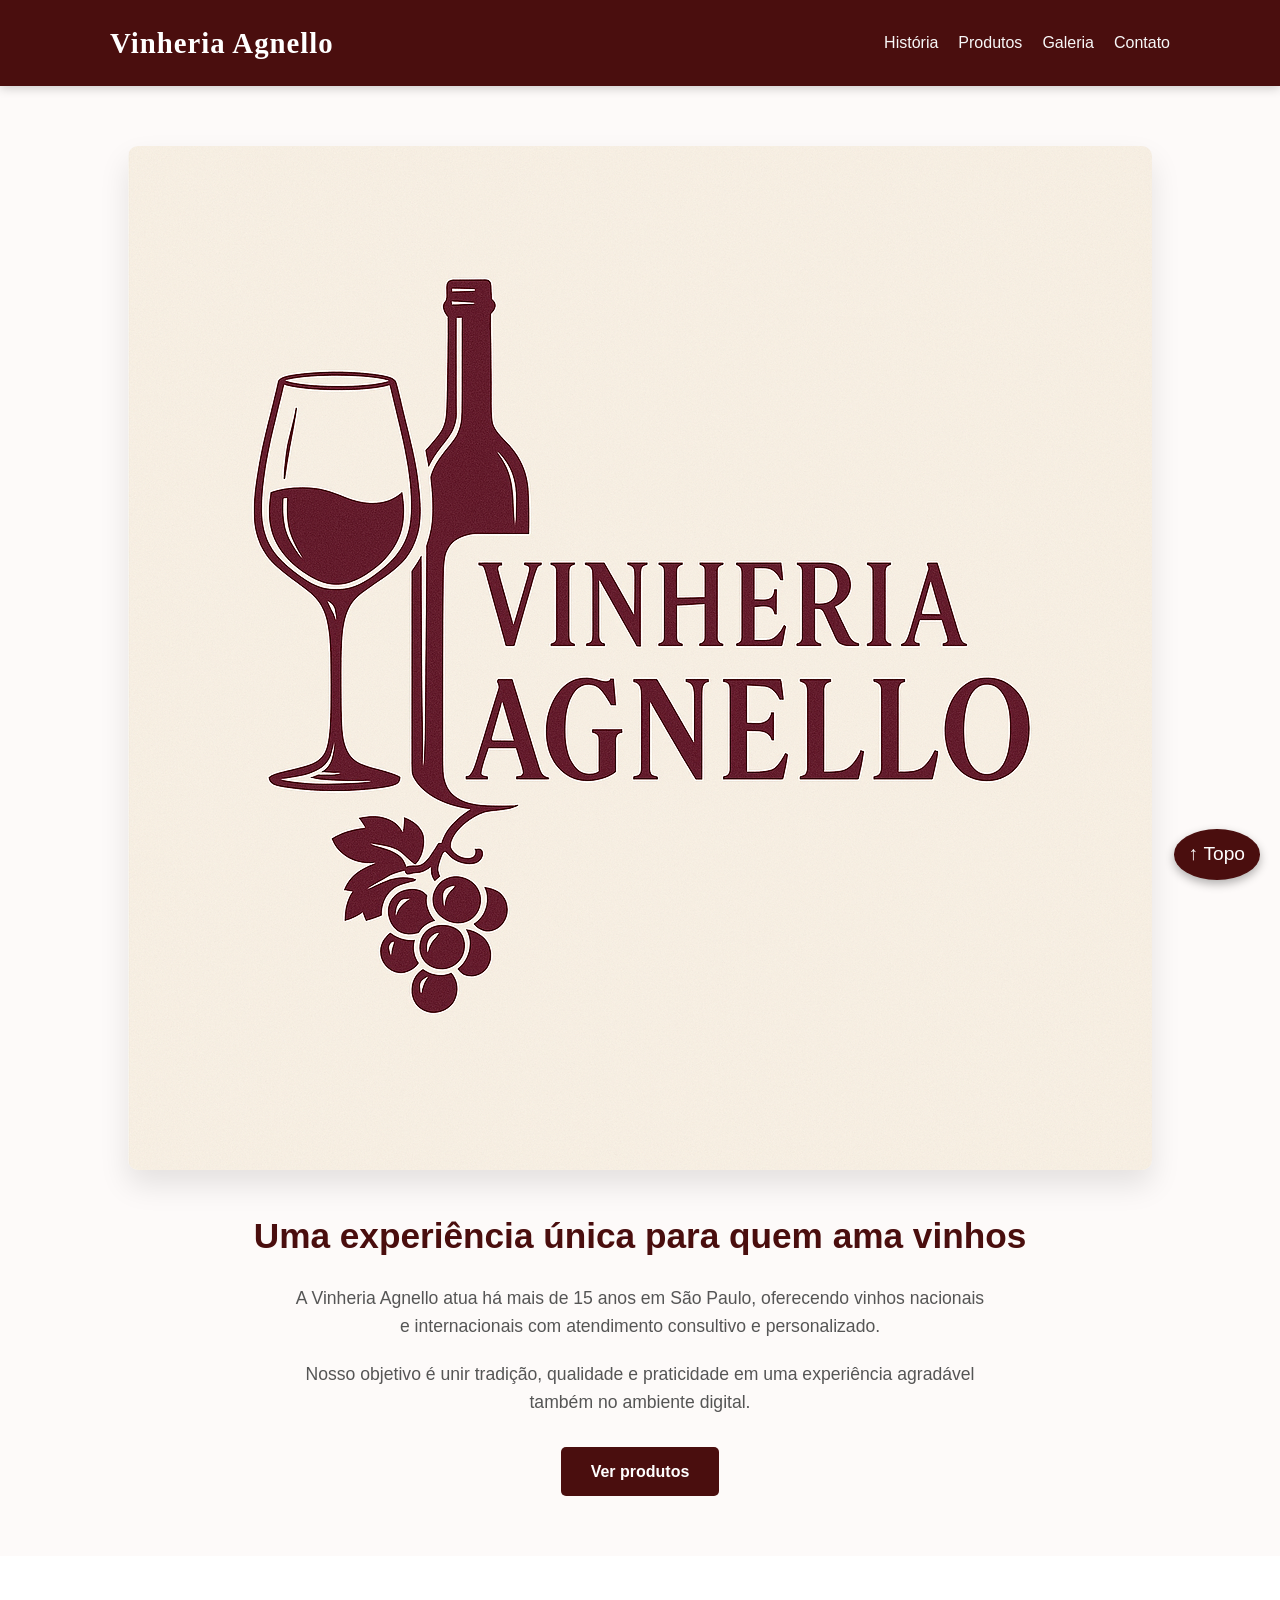
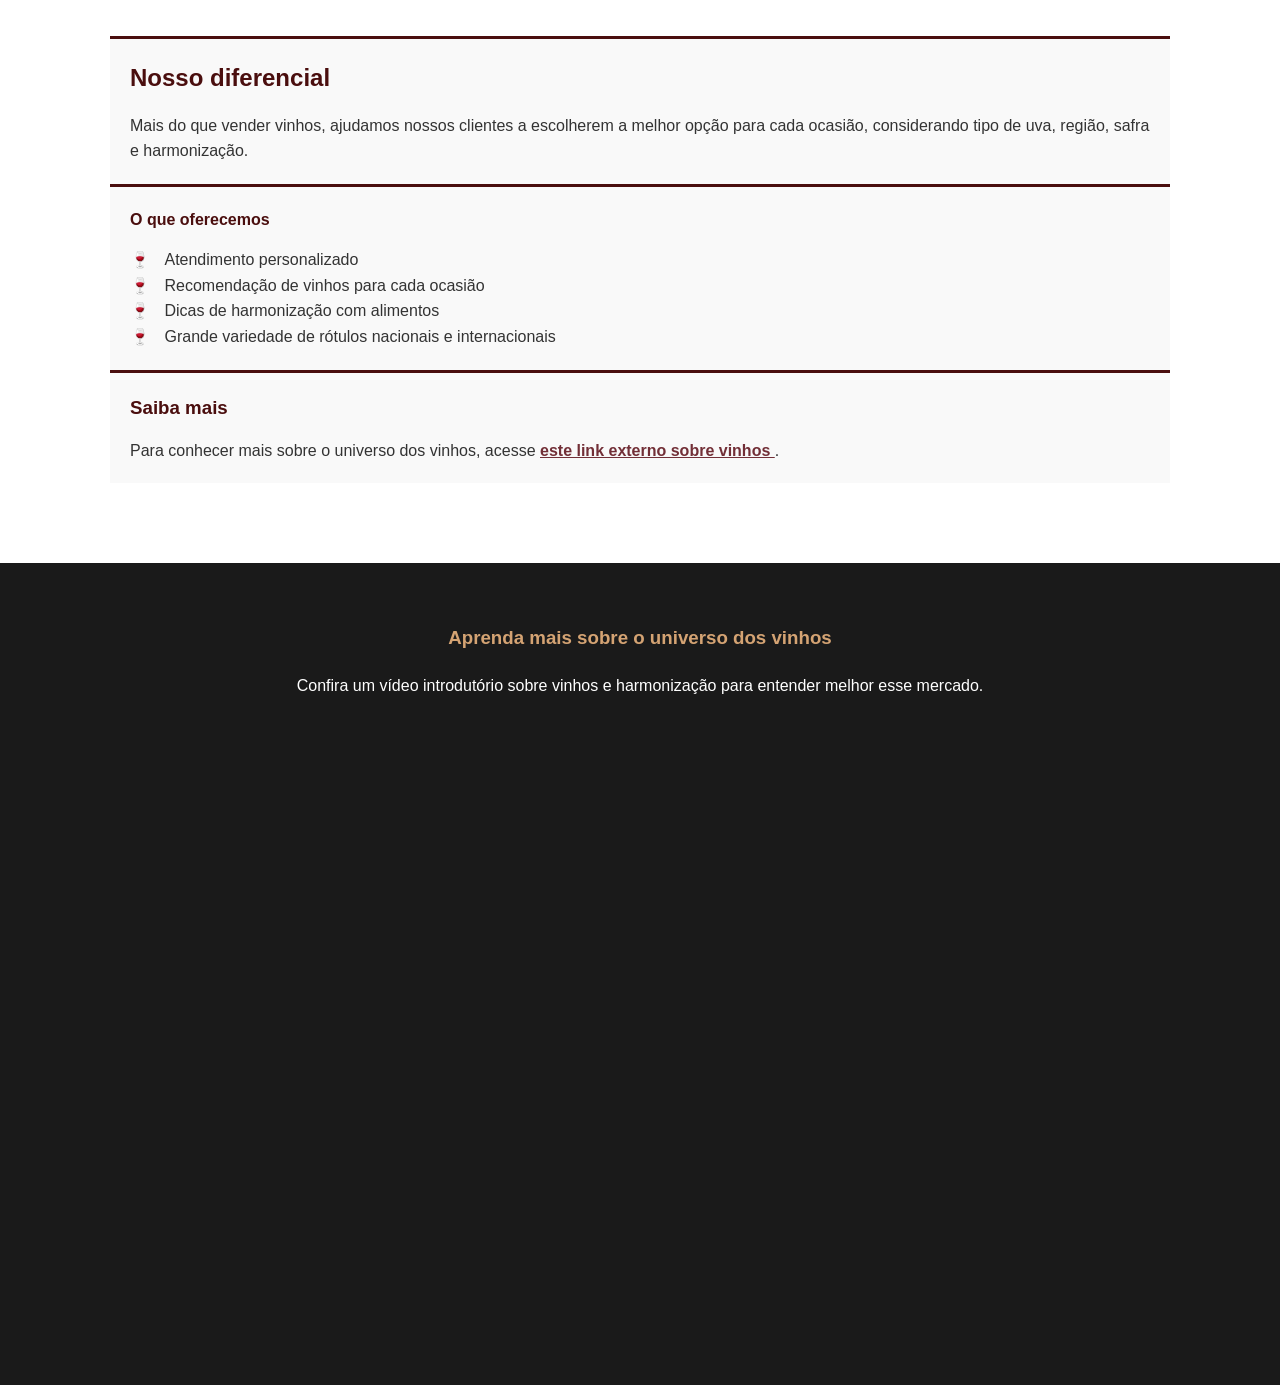
==== index.html @ 4a6b62c7 "feat- css add" ====
<!DOCTYPE html>
<html lang="pt-BR">
<head>
  <meta charset="UTF-8">
  <meta name="viewport" content="width=device-width, initial-scale=1.0">
  <meta name="description" content="Conheça a Vinheria Agnello, uma loja especializada em vinhos com atendimento personalizado e experiência única.">
  <meta name="keywords" content="vinheria, vinhos, harmonização, loja de vinhos, e-commerce, Vinheria Agnello">
  <title>Vinheria Agnello | Início</title>
  <link rel="stylesheet" href="css/style.css">
</head>
<body>

  <header class="topo" id="topo">
    <div class="container">
      <h1 id="logo">Vinheria Agnello</h1>

      <nav aria-label="Navegação principal">
        <ul class="menu">
          <li><a href="historia.html">História</a></li>
          <li><a href="produtos.html">Produtos</a></li>
          <li><a href="galeria.html">Galeria</a></li>
          <li><a href="contato.html">Contato</a></li>
        </ul>
      </nav>
    </div>
  </header>

  <main>

    <section class="hero">
      <div class="container">
        <article>
          <img src="imgs/Vinheria Agnello.png" alt="Taças de vinho em destaque" class="imagem-principal">

          <h2>Uma experiência única para quem ama vinhos</h2>

          <p>
            A Vinheria Agnello atua há mais de 15 anos em São Paulo, oferecendo vinhos nacionais e internacionais
            com atendimento consultivo e personalizado.
          </p>

          <p>
            Nosso objetivo é unir tradição, qualidade e praticidade em uma experiência agradável também no ambiente digital.
          </p>

          <a href="./src/pages/produtos.html" class="botao">Ver produtos</a>
        </article>
      </div>
    </section>

    <section class="destaque">
      <div class="container">
        <article>
          <h2>Nosso diferencial</h2>

          <p>
            Mais do que vender vinhos, ajudamos nossos clientes a escolherem a melhor opção para cada ocasião,
            considerando tipo de uva, região, safra e harmonização.
          </p>
        </article>

        <article>
          <h4>O que oferecemos</h4>
          <ul>
            <li>Atendimento personalizado</li>
            <li>Recomendação de vinhos para cada ocasião</li>
            <li>Dicas de harmonização com alimentos</li>
            <li>Grande variedade de rótulos nacionais e internacionais</li>
          </ul>
        </article>

        <article>
          <h3>Saiba mais</h3>
          <p>
            Para conhecer mais sobre o universo dos vinhos, acesse
            <a href="https://pt.wikipedia.org/wiki/Vinho" target="_blank" rel="noopener noreferrer">
              este link externo sobre vinhos
            </a>.
          </p>
        </article>
      </div>
    </section>

    <section class="video-section">
      <div class="container">
        <article>
          <h3>Aprenda mais sobre o universo dos vinhos</h3>

          <p>Confira um vídeo introdutório sobre vinhos e harmonização para entender melhor esse mercado.</p>

          <div class="video-wrapper">
            <iframe width="560" 
            height="315" 
            src="https://www.youtube.com/embed/Ac559iPwbEs?si=V6hj7K0pxbGxH-hU" 
            title="YouTube video player" frameborder="0" allow="accelerometer; autoplay; clipboard-write; encrypted-media; 
            gyroscope; picture-in-picture; web-share" referrerpolicy="strict-origin-when-cross-origin" allowfullscreen>
            </iframe>
          </div>
        </article>
      </div>
    </section>

  </main>

  <a href="#topo" class="voltar-topo">↑ Topo</a>

</body>
</html>
---- css/style.css ----
* {
    margin: 0;
    padding: 0;
    box-sizing: border-box;
}

body {
    font-family: 'Segoe UI', Arial, sans-serif;
    line-height: 1.6;
    color: #333;
    background-color: #fff;
}

.container {
    max-width: 1100px;
    margin: 0 auto;
    padding: 0 20px;
}


.topo {
    background-color: #4a0e0e; 
    color: white;
    padding: 20px 0;
    position: sticky;
    top: 0;
    z-index: 1000;
    box-shadow: 0 2px 10px rgba(0,0,0,0.2);
}

.topo .container {
    display: flex;
    justify-content: space-between;
    align-items: center;
}

#logo {
    font-family: 'Georgia', serif;
    font-size: 1.8rem;
    letter-spacing: 1px;
}

.menu {
    list-style: none;
    display: flex;
    gap: 20px;
}

.menu a {
    color: #f8f8f8;
    text-decoration: none;
    font-weight: 500;
    transition: color 0.3s;
}

.menu a:hover {
    color: #d4a373; 
}


.hero {
    padding: 60px 0;
    background-color: #fdfaf9;
    text-align: center;
}

.imagem-principal {
    max-width: 100%;
    height: auto;
    border-radius: 10px;
    margin-bottom: 30px;
    box-shadow: 0 15px 30px rgba(0,0,0,0.1);
}

.hero h2 {
    font-size: 2.2rem;
    color: #4a0e0e;
    margin-bottom: 20px;
}

.hero p {
    max-width: 700px;
    margin: 0 auto 20px;
    font-size: 1.1rem;
    color: #555;
}

.botao {
    display: inline-block;
    background-color: #4a0e0e;
    color: white;
    padding: 12px 30px;
    text-decoration: none;
    border-radius: 5px;
    font-weight: bold;
    margin-top: 10px;
    transition: background 0.3s;
}

.botao:hover {
    background-color: #722f37;
}


.destaque {
    padding: 80px 0;
    display: grid;
    grid-template-columns: repeat(auto-fit, minmax(300px, 1fr));
    gap: 40px;
}

.destaque article {
    padding: 20px;
    border-top: 3px solid #4a0e0e;
    background: #f9f9f9;
}

.destaque h2, .destaque h3, .destaque h4 {
    color: #4a0e0e;
    margin-bottom: 15px;
}

.destaque ul {
    list-style: none;
}

.destaque ul li::before {
    content: "🍷 ";
    margin-right: 10px;
}

.destaque a {
    color: #722f37;
    font-weight: bold;
}

/* Seção de Vídeo */
.video-section {
    padding: 60px 0;
    background-color: #1a1a1a;
    color: white;
    text-align: center;
}

.video-section h3 {
    margin-bottom: 20px;
    color: #d4a373;
}

.video-wrapper {
    margin-top: 30px;
    position: relative;
    padding-bottom: 56.25%;
    height: 0;
    overflow: hidden;
}

.video-wrapper iframe {
    position: absolute;
    top: 0;
    left: 0;
    width: 100%;
    height: 100%;
    border-radius: 8px;
}


.voltar-topo {
    position: fixed;
    bottom: 20px;
    right: 20px;
    background-color: #4a0e0e;
    color: white;
    padding: 10px 15px;
    text-decoration: none;
    border-radius: 50%;
    font-size: 1.2rem;
    box-shadow: 0 4px 10px rgba(0,0,0,0.3);
}


@media (max-width: 768px) {
    .topo .container {
        flex-direction: column;
        gap: 15px;
    }
    
    .hero h2 {
        font-size: 1.8rem;
    }
}
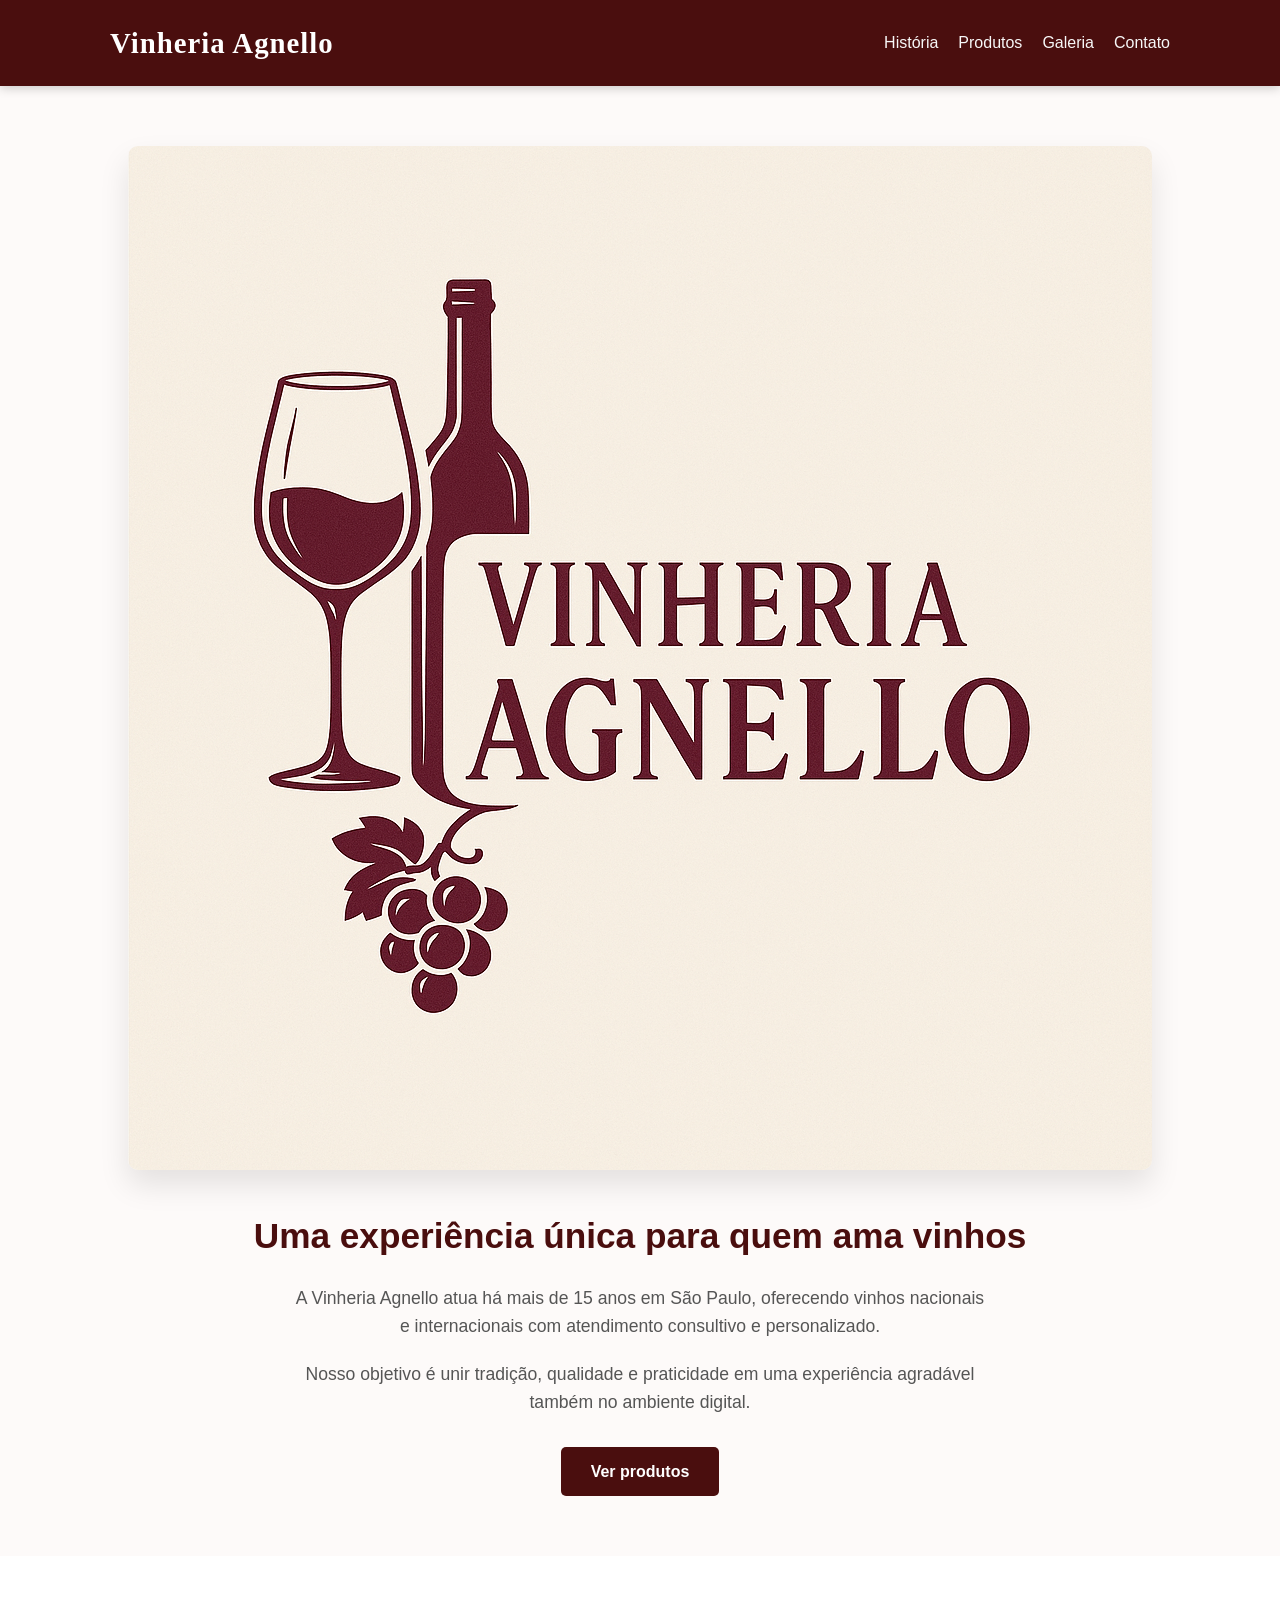
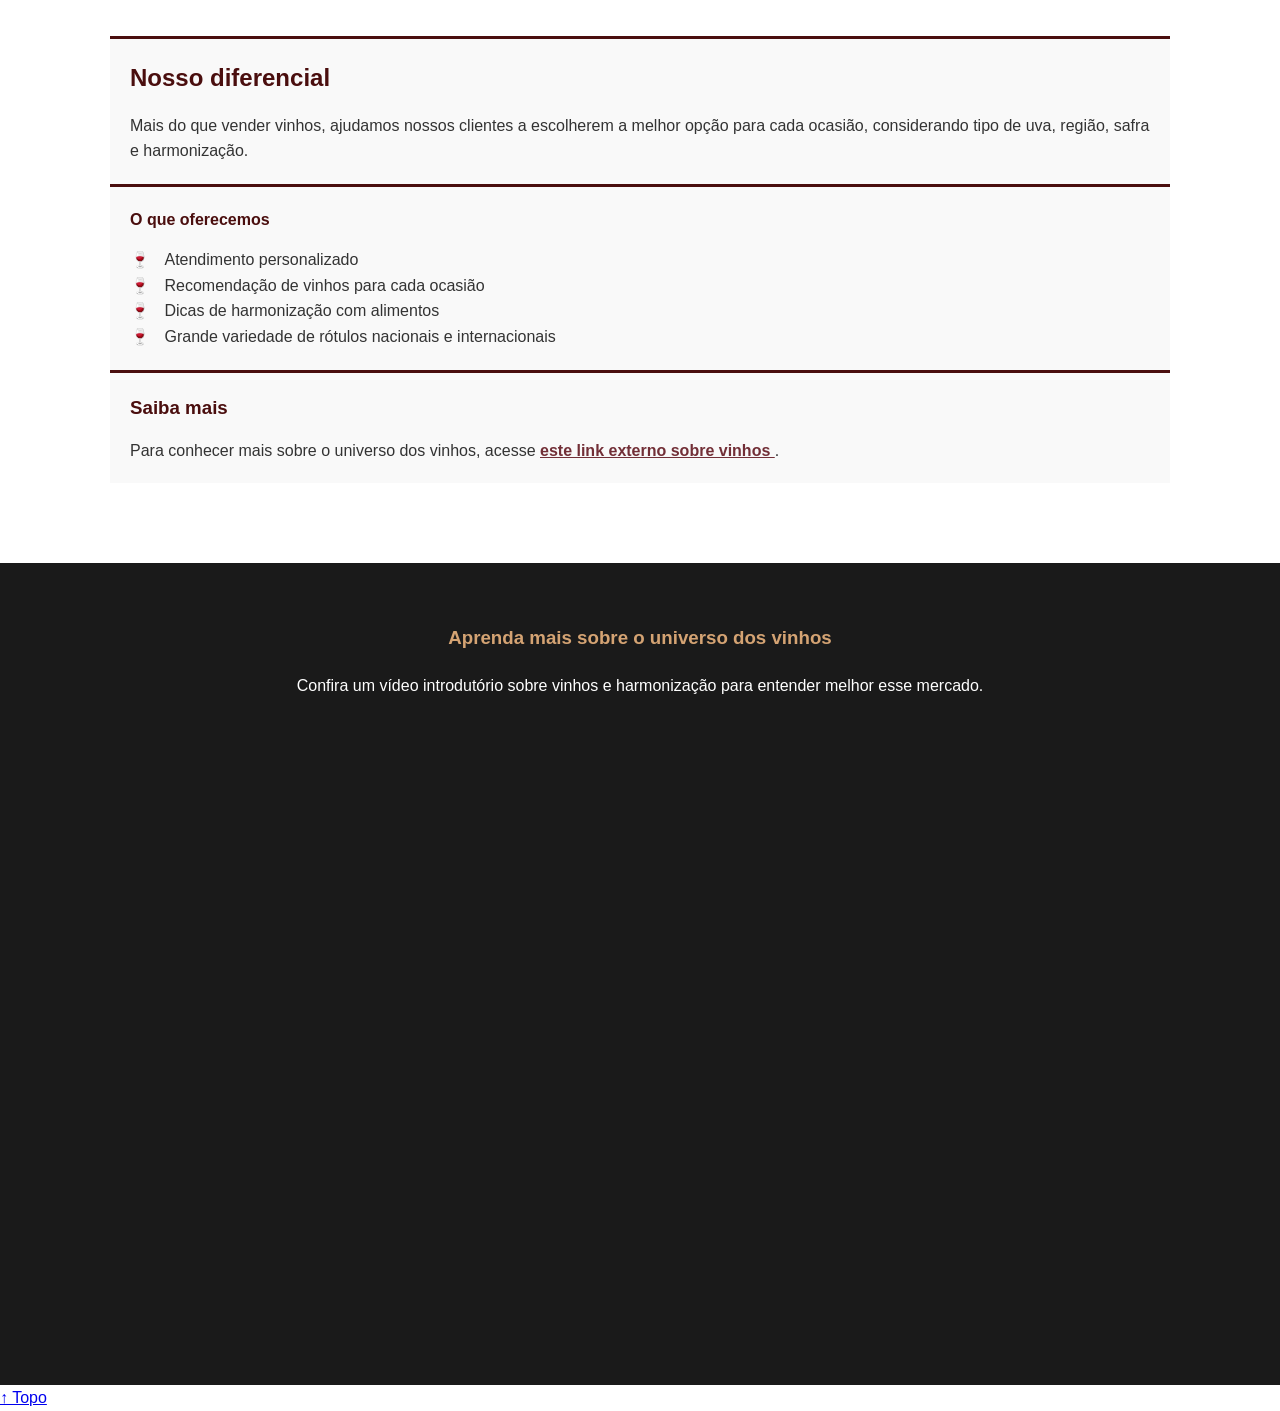
==== commit 852cda15: "Change class to id for voltar-topo link" ====
--- a/index.html
+++ b/index.html
@@ -43,7 +43,7 @@
             Nosso objetivo é unir tradição, qualidade e praticidade em uma experiência agradável também no ambiente digital.
           </p>
 
-          <a href="./src/pages/produtos.html" class="botao">Ver produtos</a>
+          <a href="produtos.html" class="botao">Ver produtos</a>
         </article>
       </div>
     </section>
@@ -102,7 +102,7 @@
 
   </main>
 
-  <a href="#topo" class="voltar-topo">↑ Topo</a>
+  <a href="#topo" id="voltar-topo">↑ Topo</a>
 
 </body>
-</html>+</html>
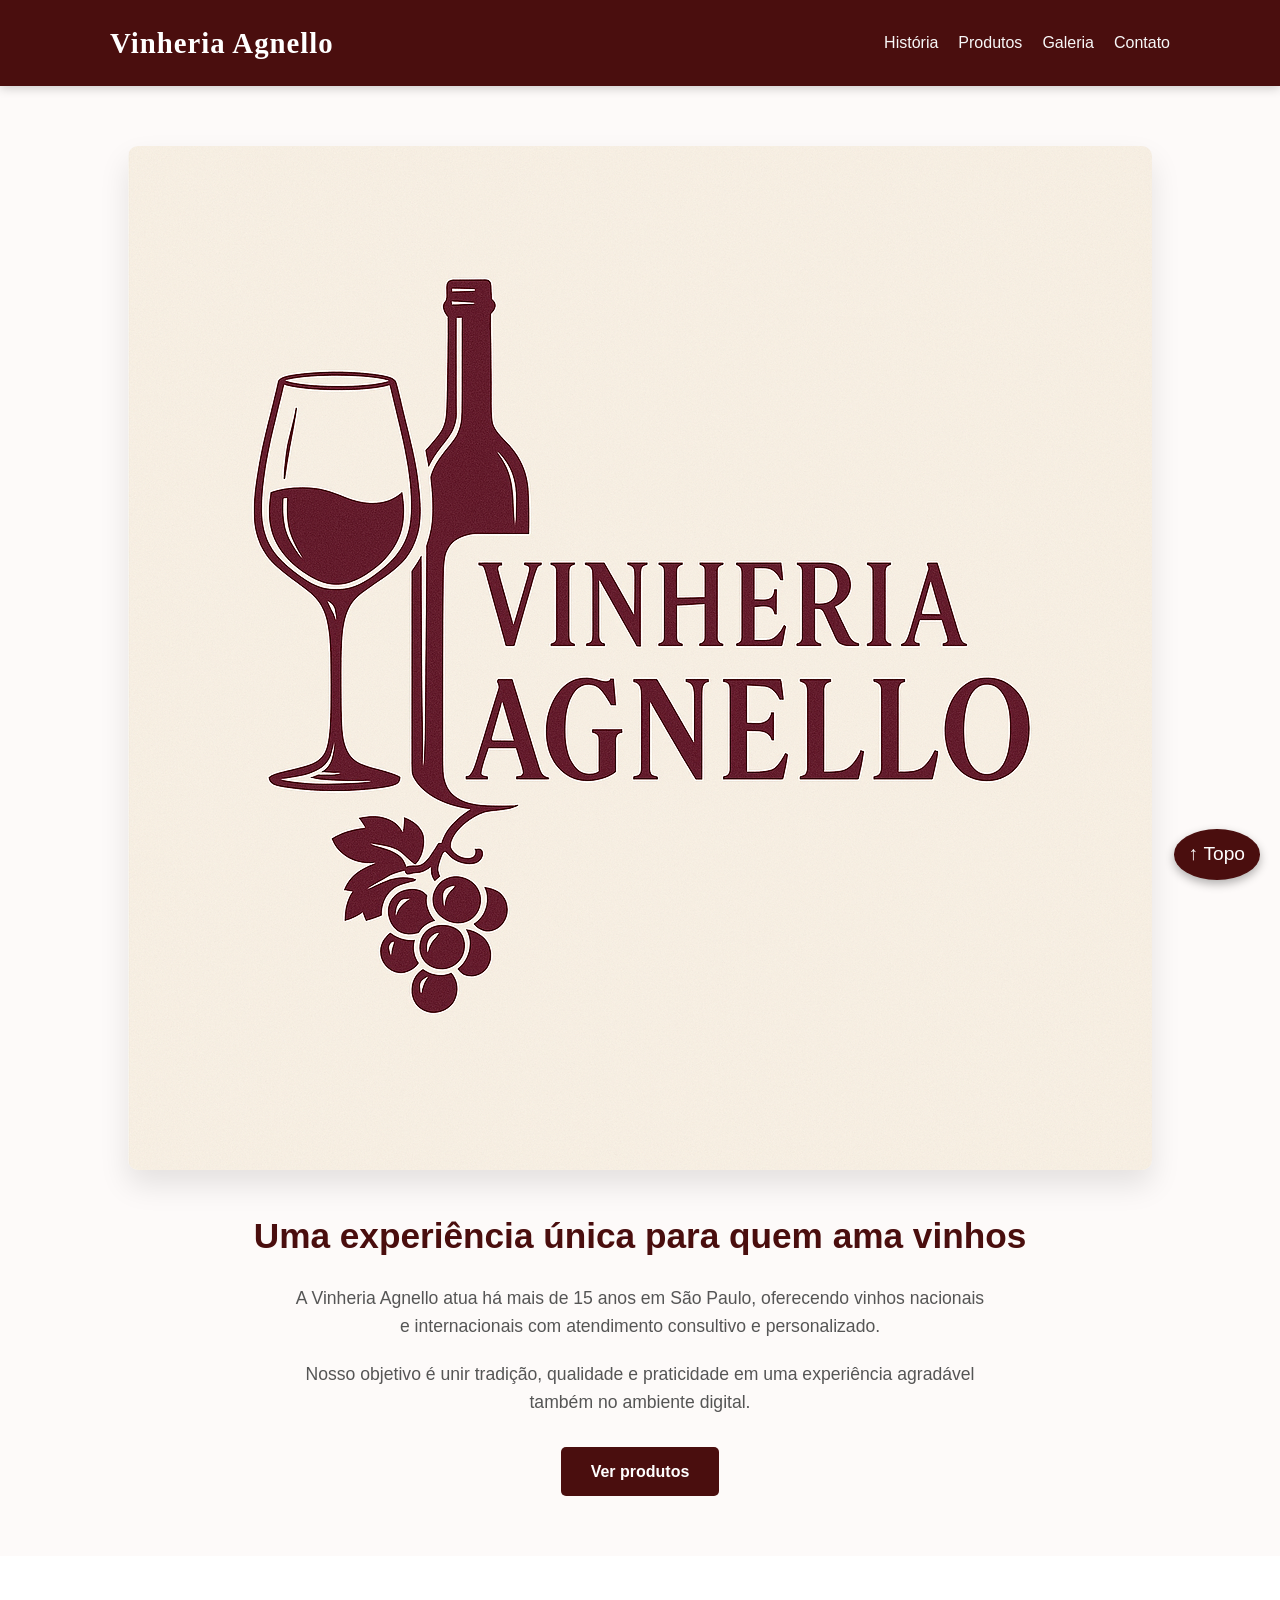
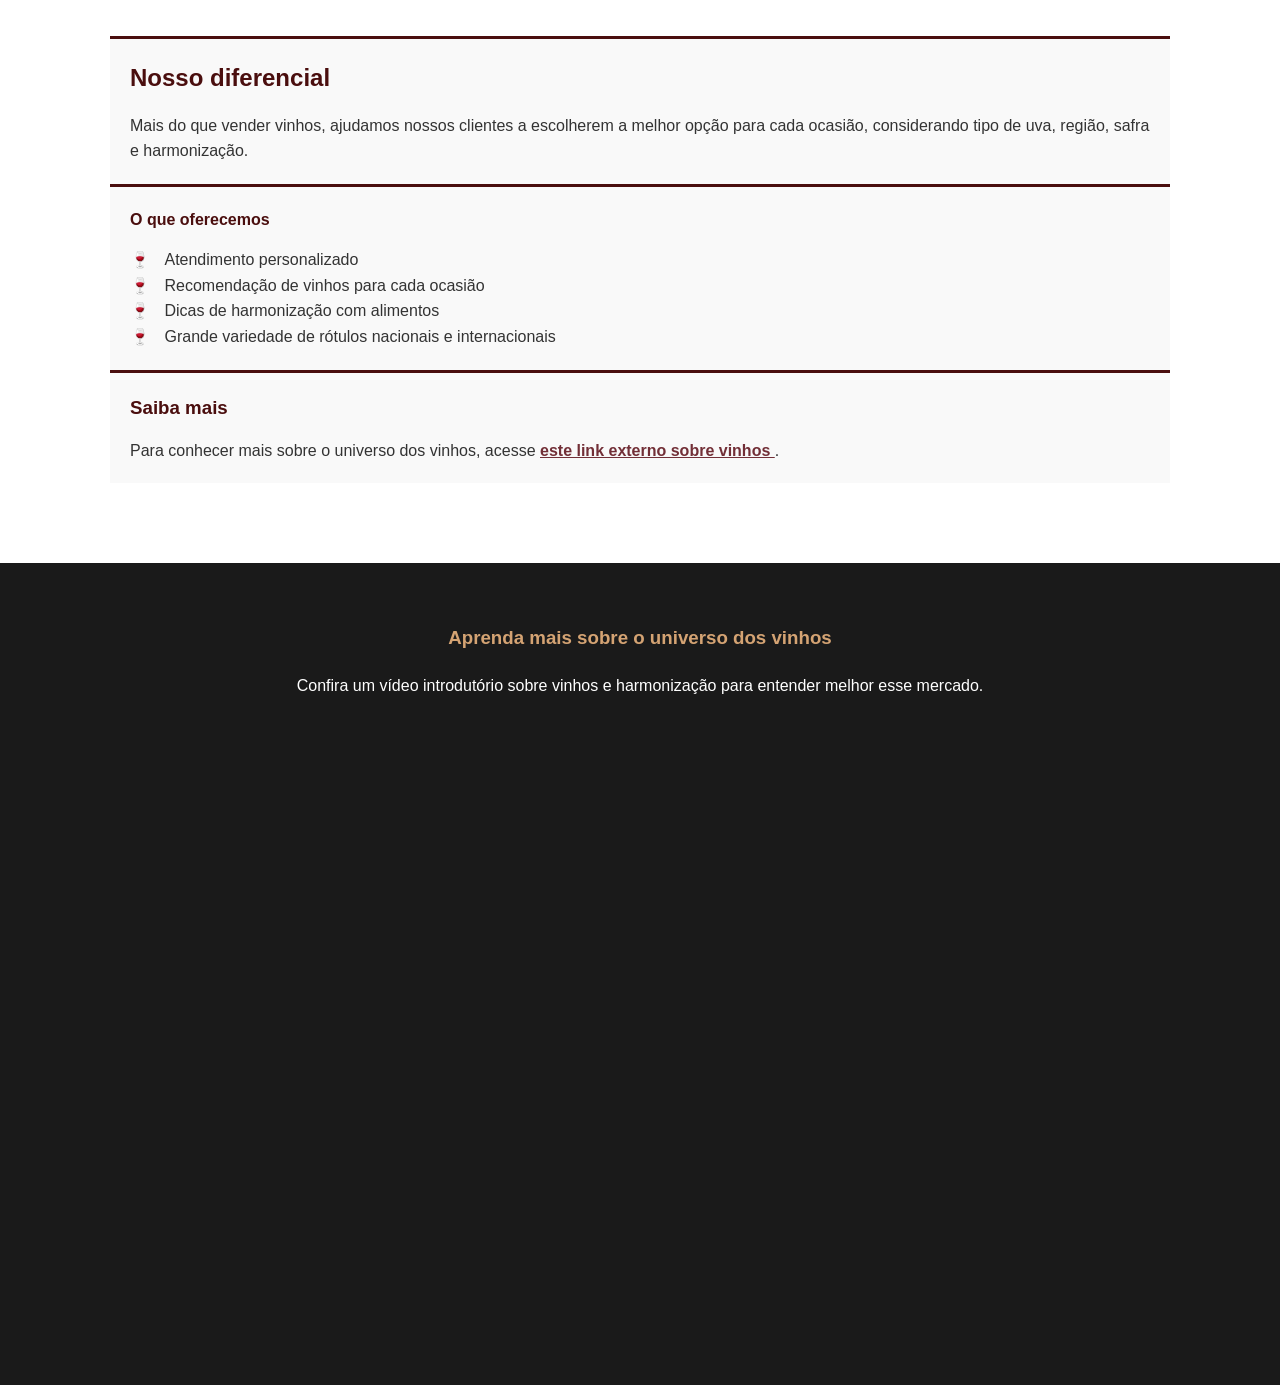
==== commit 9269c414: "Change ID to class for 'voltar-topo' link" ====
--- a/index.html
+++ b/index.html
@@ -102,7 +102,7 @@
 
   </main>
 
-  <a href="#topo" id="voltar-topo">↑ Topo</a>
+  <a href="#topo" class="voltar-topo">↑ Topo</a>
 
 </body>
 </html>
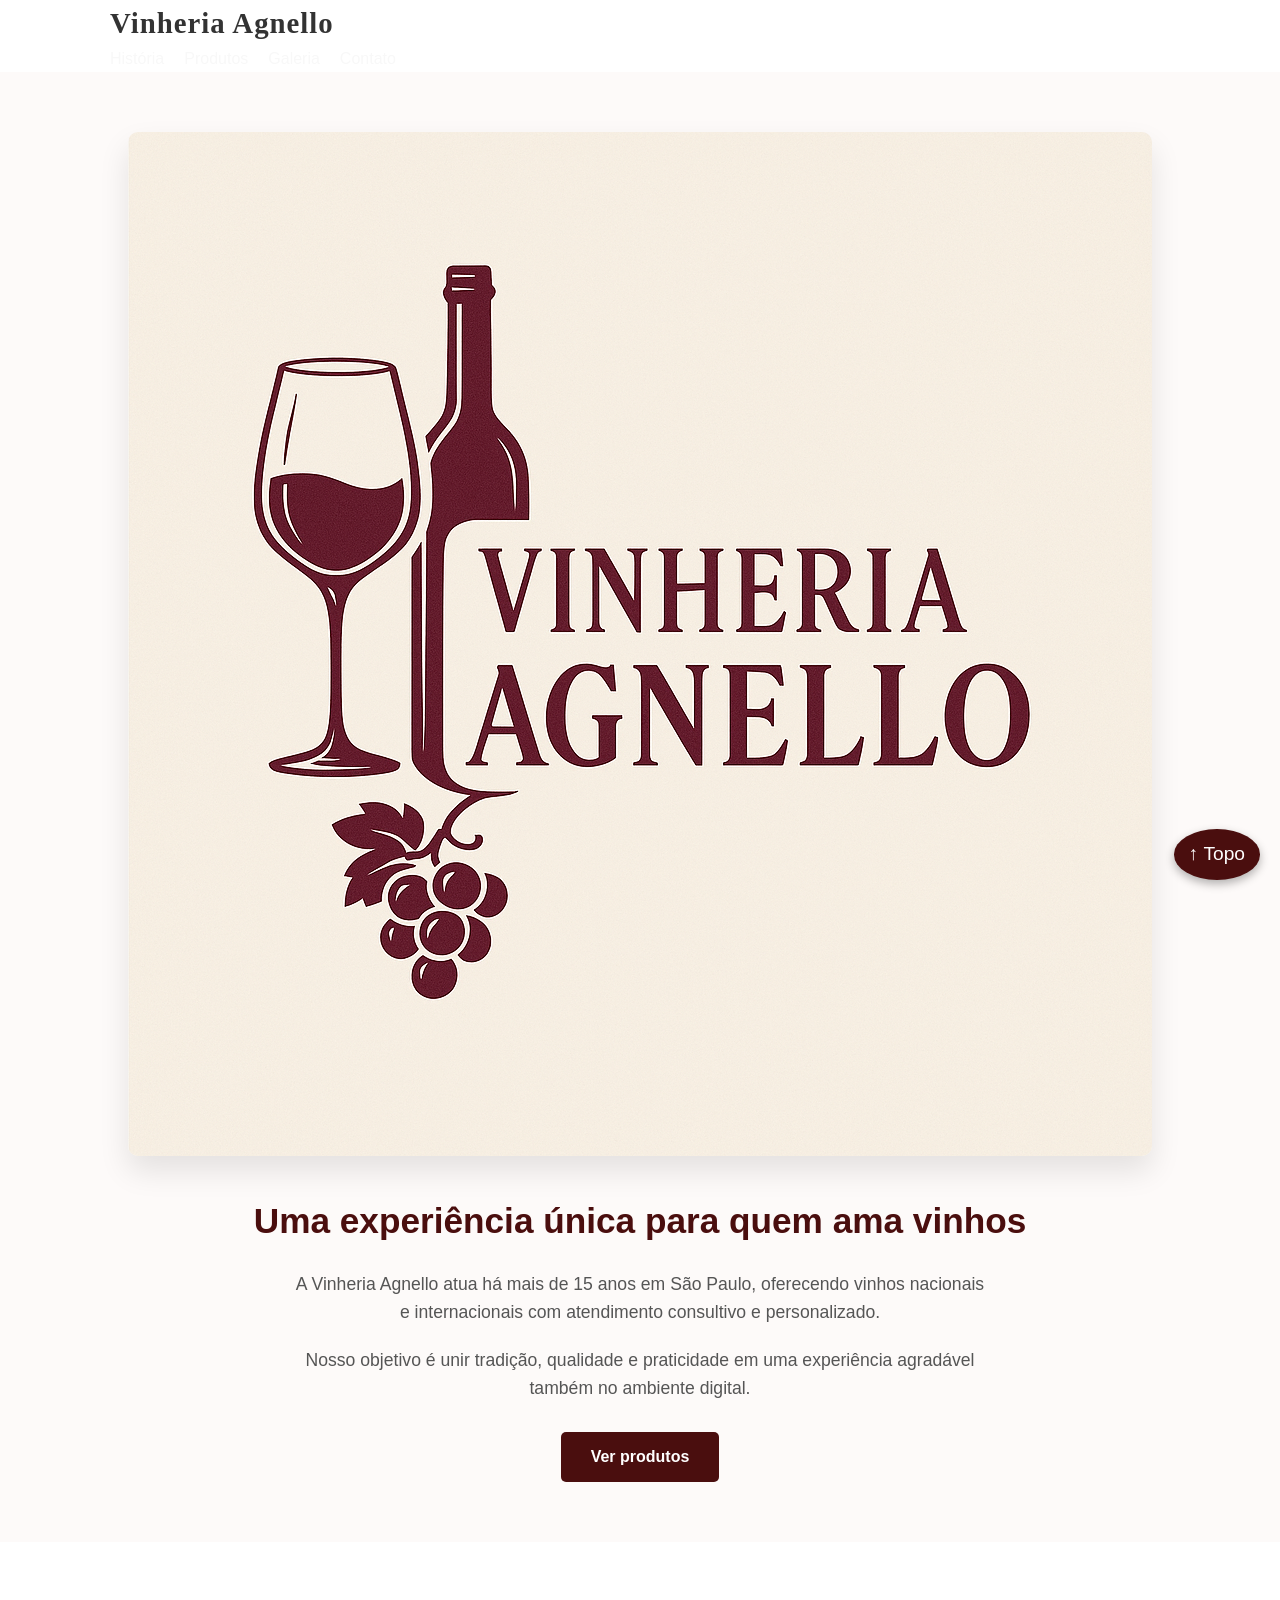
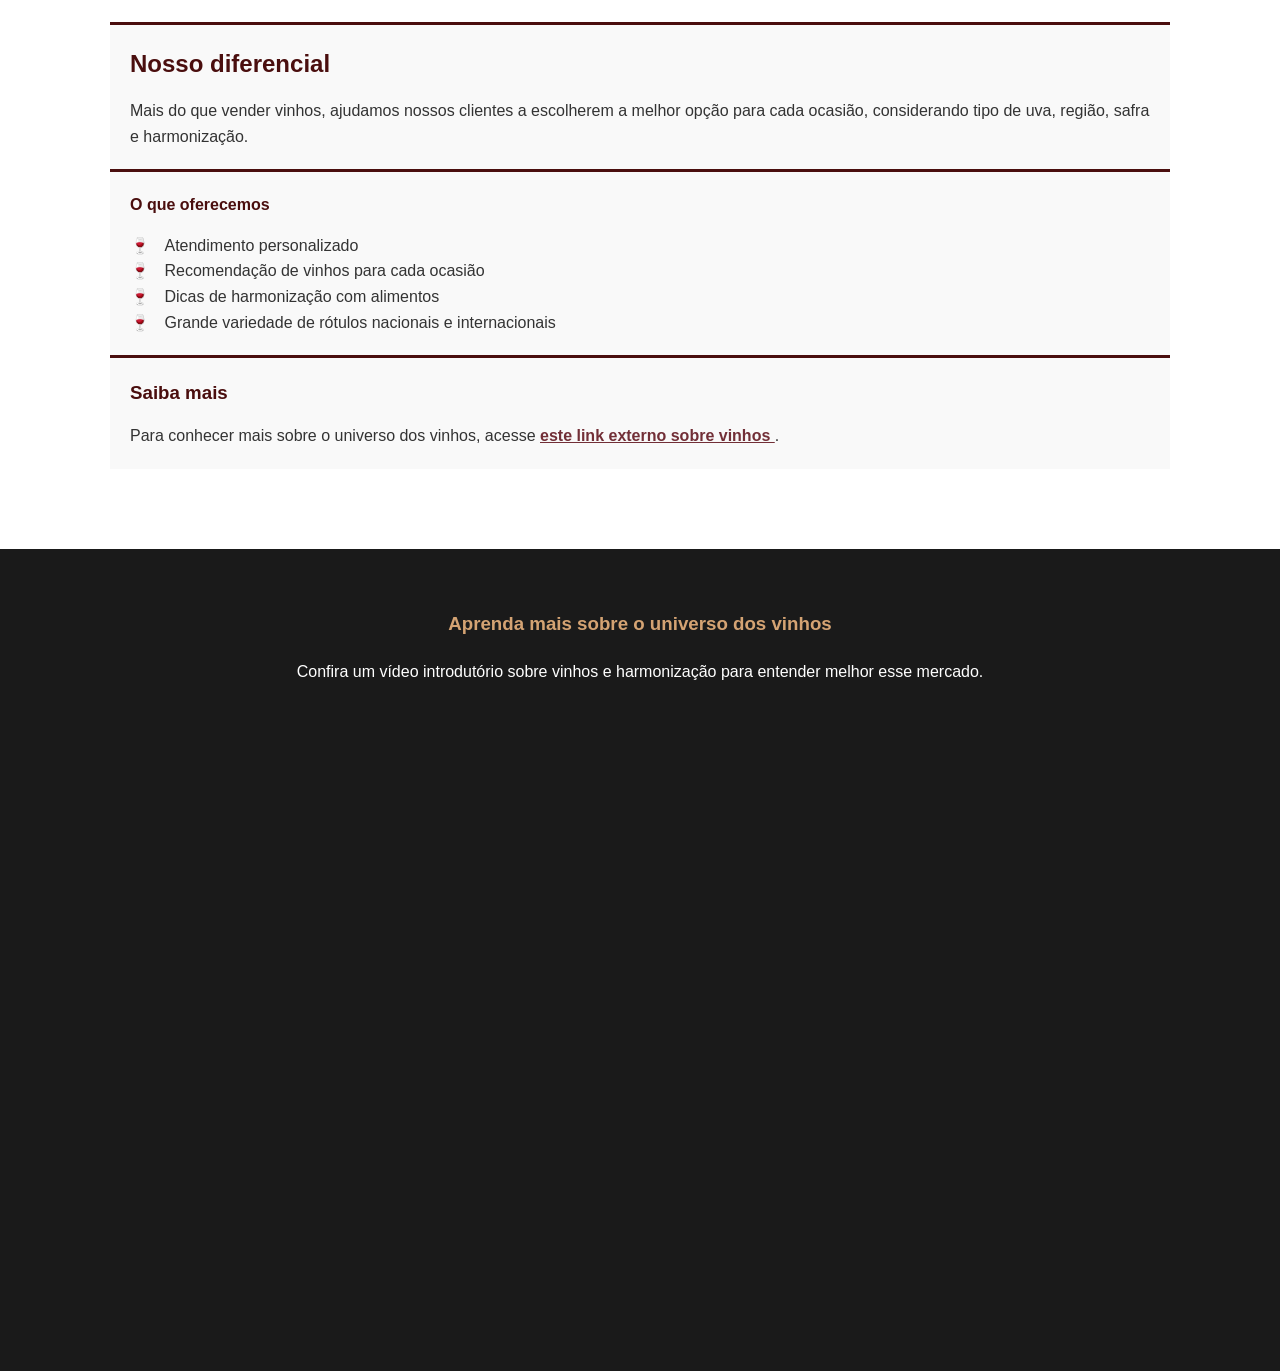
==== commit c7a376ba: "Remove class attribute from header element" ====
--- a/index.html
+++ b/index.html
@@ -10,7 +10,7 @@
 </head>
 <body>
 
-  <header class="topo" id="topo">
+  <header id="topo">
     <div class="container">
       <h1 id="logo">Vinheria Agnello</h1>
 
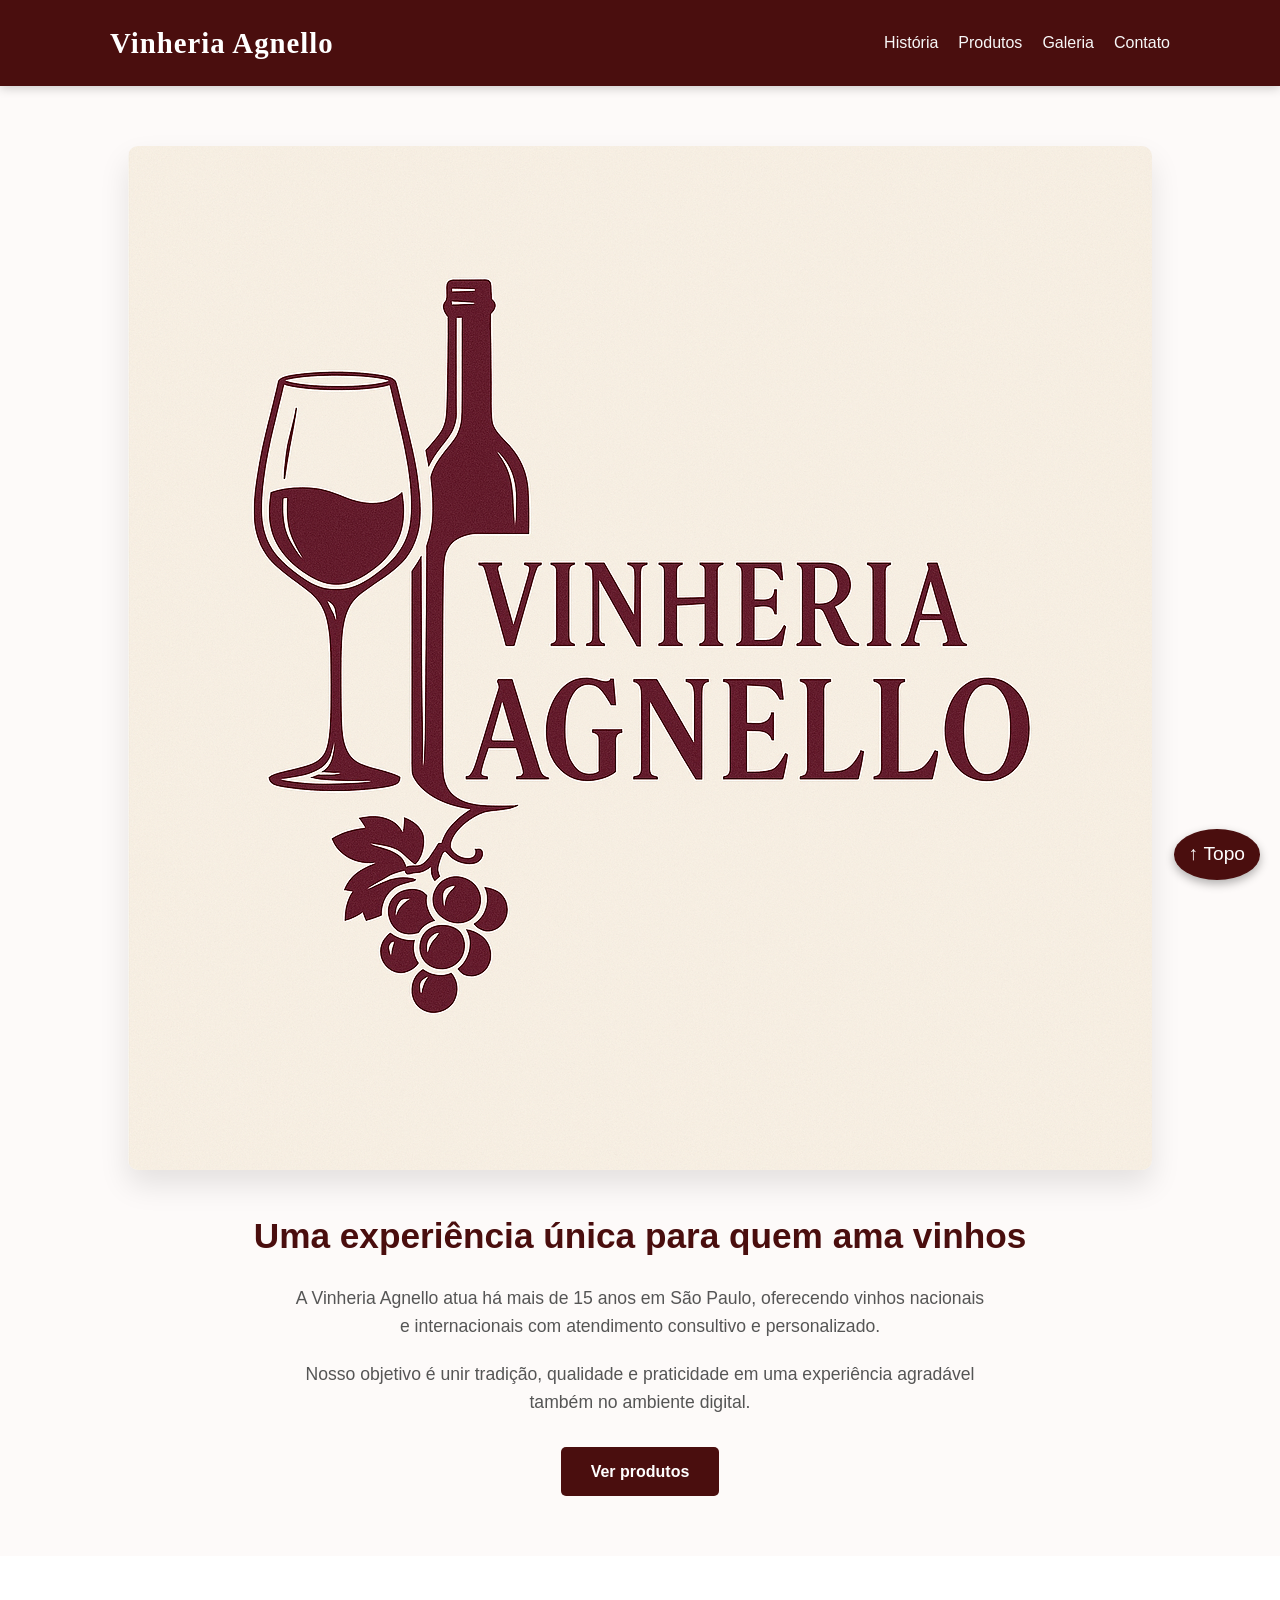
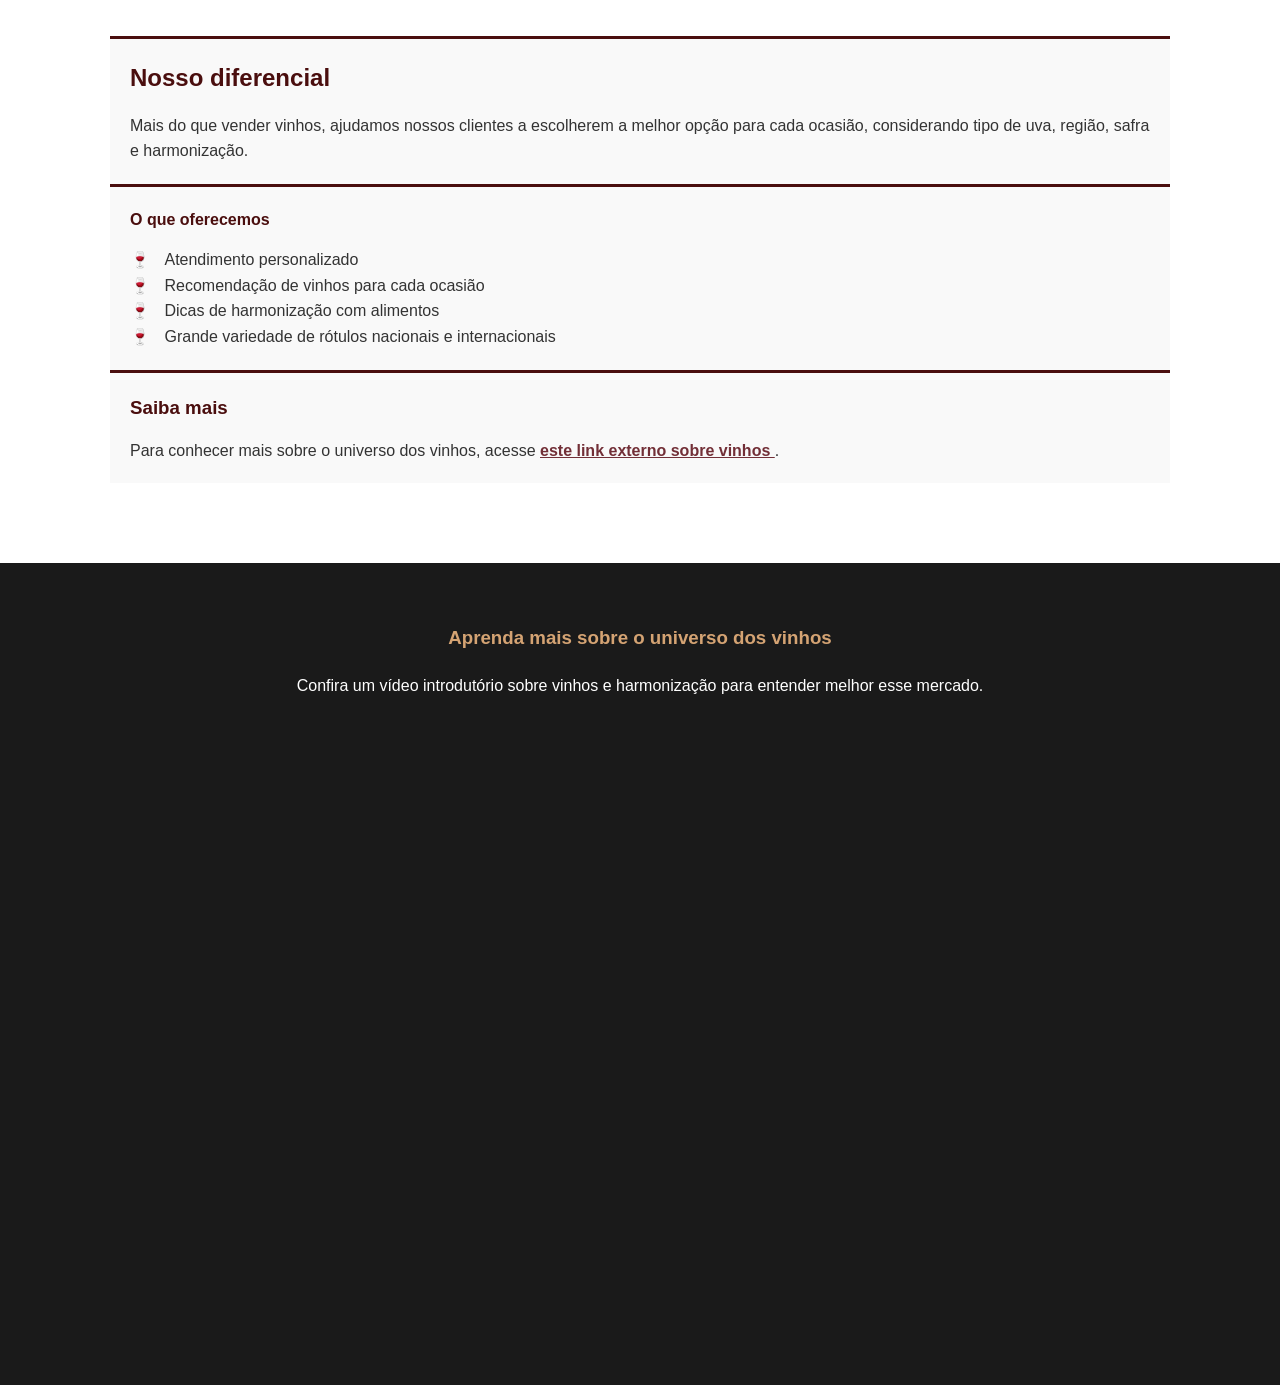
==== commit b940c796: "Change header tag to use class attribute" ====
--- a/index.html
+++ b/index.html
@@ -10,7 +10,7 @@
 </head>
 <body>
 
-  <header id="topo">
+  <header class="topo" id="topo">
     <div class="container">
       <h1 id="logo">Vinheria Agnello</h1>
 
